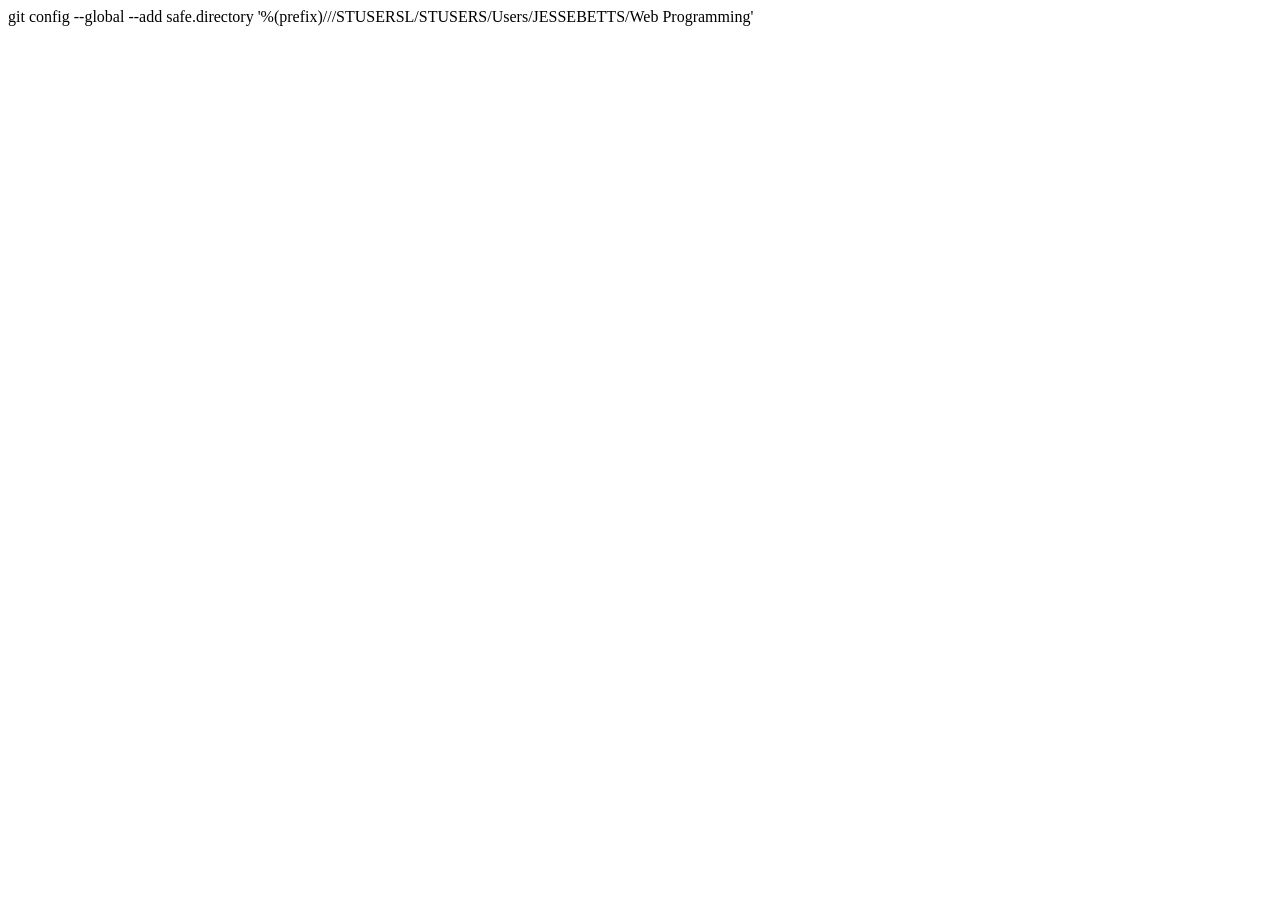
==== Piano/index.html @ d35c2b1c "first commit" ====
<!DOCTYPE html>
<html lang="en">
<head>
    <meta charset="UTF-8">
    <meta name="viewport" content="width=device-width, initial-scale=1.0">
    <title>Document</title>
    <link rel="stylesheet" href="styles.css">
</head>
<body>
    
</body>
</html>git config --global --add safe.directory '%(prefix)///STUSERSL/STUSERS/Users/JESSEBETTS/Web Programming'
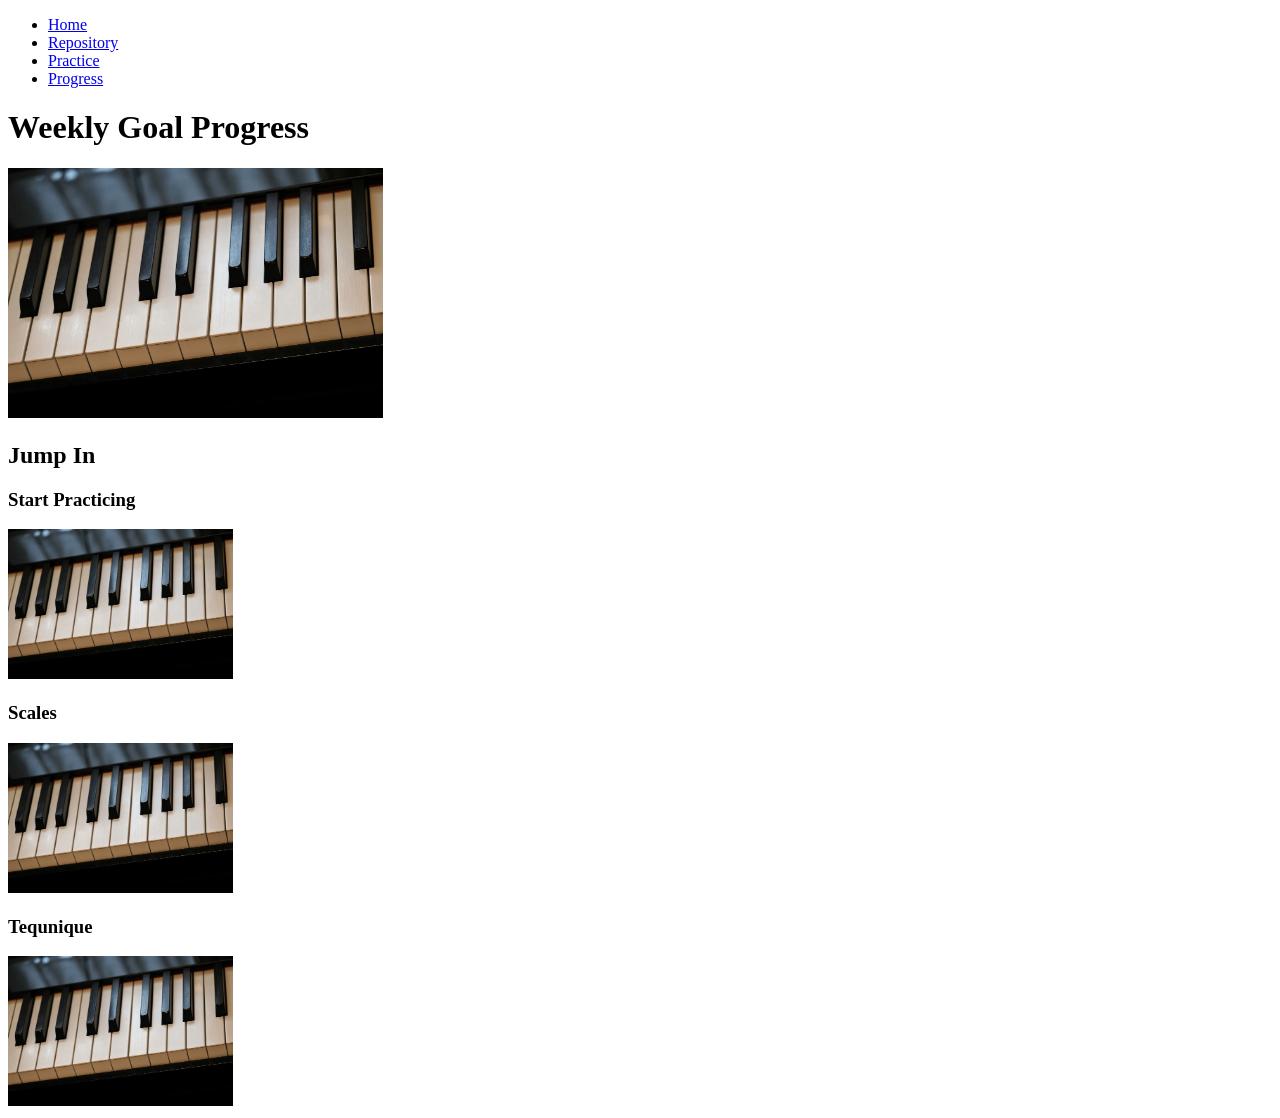
==== commit 27d474c7: "started the file" ====
--- a/Piano/index.html
+++ b/Piano/index.html
@@ -1,12 +1,37 @@
 <!DOCTYPE html>
 <html lang="en">
+
 <head>
     <meta charset="UTF-8">
     <meta name="viewport" content="width=device-width, initial-scale=1.0">
-    <title>Document</title>
+    <title>Piano Practice</title>
     <link rel="stylesheet" href="styles.css">
 </head>
+
 <body>
-    
+    <nav>
+        <ul>
+            <li><a href="index.html">Home</a></li>
+            <li><a href="repository.html">Repository</a></li>
+            <li><a href="practice.html">Practice</a></li>
+            <li><a href="habit.html">Progress</a></li>
+        </ul>
+    </nav>
+
+    <h1>Weekly Goal Progress</h1>
+    <img src="photos/hero-piano.webp" alt="Piano keys" style="height: 250px; width: auto;">
+
+    <h2>Jump In</h2>
+    <div class="option">
+        <h3>Start Practicing</h3>
+        <img src="photos/hero-piano.webp" alt="Piano keys" style="height: 150px; width: auto;">
+        <h3>Scales</h3>
+        <img src="photos/hero-piano.webp" alt="Piano keys" style="height: 150px; width: auto;">
+        <h3>Tequnique</h3>
+        <img src="photos/hero-piano.webp" alt="Piano keys" style="height: 150px; width: auto;">
+
+    </div>
+
 </body>
-</html>git config --global --add safe.directory '%(prefix)///STUSERSL/STUSERS/Users/JESSEBETTS/Web Programming'+
+</html>
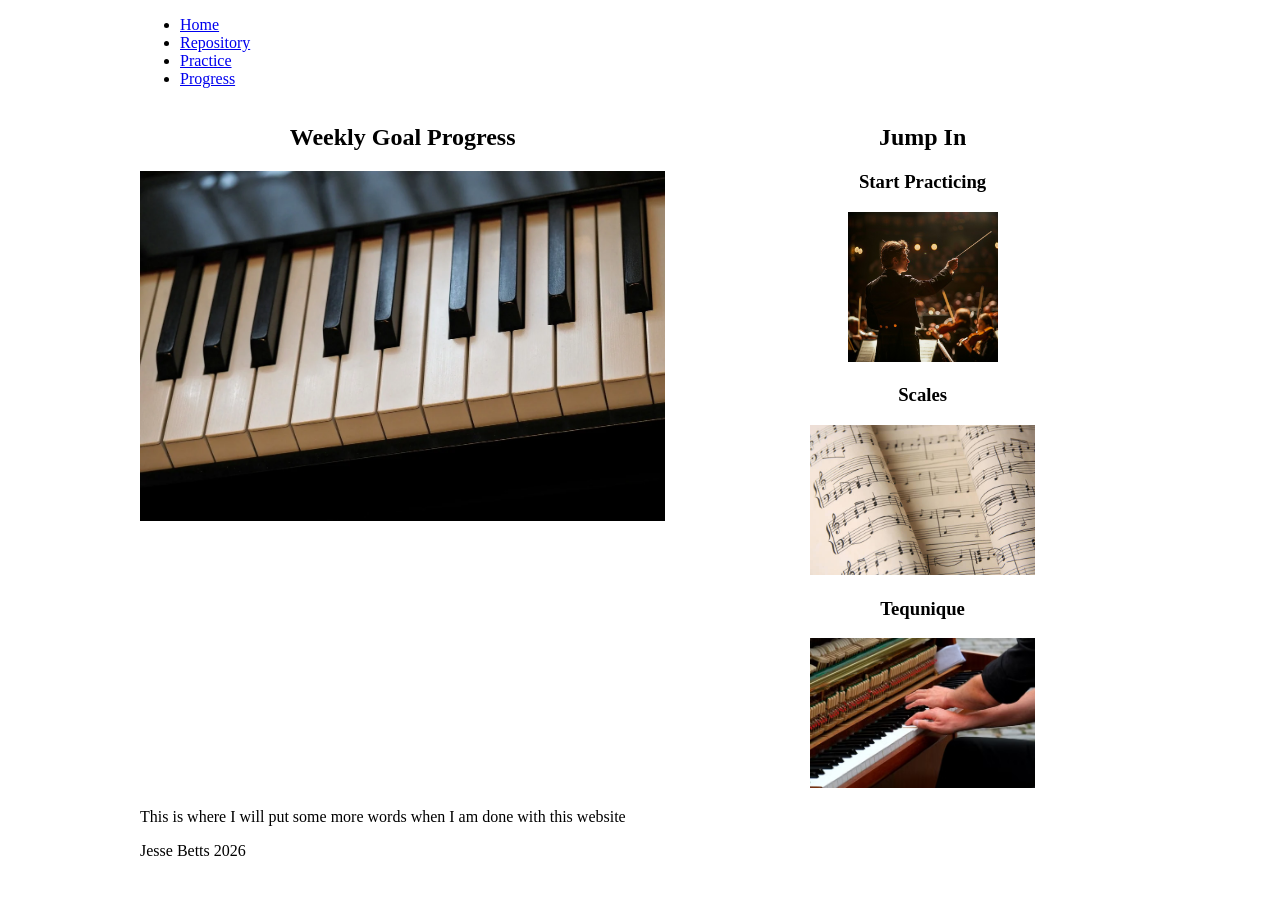
==== commit 8097e460: "added a video" ====
--- a/Piano/index.html
+++ b/Piano/index.html
@@ -18,20 +18,29 @@
         </ul>
     </nav>
 
-    <h1>Weekly Goal Progress</h1>
-    <img src="photos/hero-piano.webp" alt="Piano keys" style="height: 250px; width: auto;">
+    <section class="menu-items">
+        <div>
+            <h1>Weekly Goal Progress</h1>
+            <img src="photos/hero-piano.webp" alt="Piano keys" style="height: 350px; width: auto;">
+        </div>
 
-    <h2>Jump In</h2>
-    <div class="option">
-        <h3>Start Practicing</h3>
-        <img src="photos/hero-piano.webp" alt="Piano keys" style="height: 150px; width: auto;">
-        <h3>Scales</h3>
-        <img src="photos/hero-piano.webp" alt="Piano keys" style="height: 150px; width: auto;">
-        <h3>Tequnique</h3>
-        <img src="photos/hero-piano.webp" alt="Piano keys" style="height: 150px; width: auto;">
+        <div class="options">
+            <h2>Jump In</h2>
+            <h3>Start Practicing</h3>
+            <img src="photos/conductor.jpeg" alt="Piano keys" style="height: 150px; width: auto;">
+            <h3>Scales</h3>
+            <img src="photos/sheetmusic.jpeg" alt="Piano keys" style="height: 150px; width: auto;">
+            <h3>Tequnique</h3>
+            <img src="photos/practice.jpeg" alt="Piano keys" style="height: 150px; width: auto;">
+        </div>
+    </section>
 
-    </div>
+    <p>This is where I will put some more words when I am done with this website</p>
 
+
+    <footer>
+        <p>Jesse Betts 2026</p>
+    </footer>
 </body>
 
 </html>
--- a/Piano/styles.css
+++ b/Piano/styles.css
@@ -0,0 +1,21 @@
+body {
+    max-width: 1000px;
+    margin: 0 auto;
+    padding: 0 20px;
+}
+
+nav{
+    
+}
+
+
+.menu-items {
+    display: flex;
+    gap: 40px;
+    align-items: flex-start;
+}
+
+.menu-items>div {
+    flex: 1;
+    text-align: center;
+}
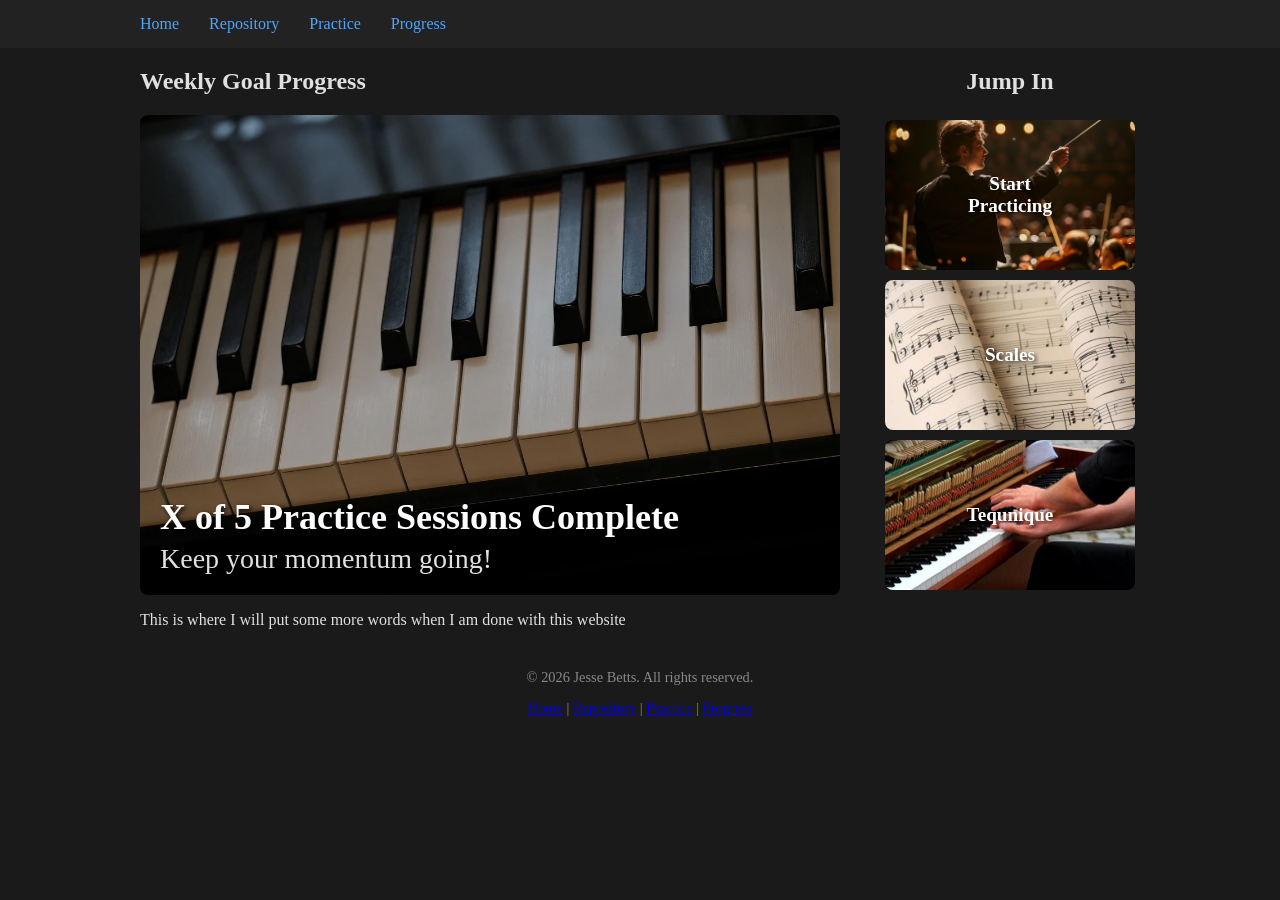
==== commit 292e4ed3: "css updated" ====
--- a/Piano/index.html
+++ b/Piano/index.html
@@ -10,36 +10,52 @@
 
 <body>
     <nav>
-        <ul>
-            <li><a href="index.html">Home</a></li>
-            <li><a href="repository.html">Repository</a></li>
-            <li><a href="practice.html">Practice</a></li>
-            <li><a href="habit.html">Progress</a></li>
-        </ul>
+        <div class="nav-container">
+            <ul>
+                <li><a href="index.html">Home</a></li>
+                <li><a href="repository.html">Repository</a></li>
+                <li><a href="practice.html">Practice</a></li>
+                <li><a href="habit.html">Progress</a></li>
+            </ul>
     </nav>
+    </div>
 
-    <section class="menu-items">
-        <div>
-            <h1>Weekly Goal Progress</h1>
-            <img src="photos/hero-piano.webp" alt="Piano keys" style="height: 350px; width: auto;">
+
+   <section class="menu-items">
+    <div class="hero-card">
+        <h1>Weekly Goal Progress</h1>
+        <img src="photos/hero-piano.webp" alt="Piano keys">
+        <div class="hero-overlay">
+            <h2>X of 5 Practice Sessions Complete</h2>
+            <p>Keep your momentum going!</p>
         </div>
+    </div>
 
         <div class="options">
             <h2>Jump In</h2>
-            <h3>Start Practicing</h3>
-            <img src="photos/conductor.jpeg" alt="Piano keys" style="height: 150px; width: auto;">
-            <h3>Scales</h3>
-            <img src="photos/sheetmusic.jpeg" alt="Piano keys" style="height: 150px; width: auto;">
-            <h3>Tequnique</h3>
-            <img src="photos/practice.jpeg" alt="Piano keys" style="height: 150px; width: auto;">
+
+            <div class="image-card">
+                <h3>Start Practicing</h3>
+                <img src="photos/conductor.jpeg" alt="Piano keys">
+            </div>
+
+            <div class="image-card">
+                <h3>Scales</h3>
+                <img src="photos/sheetmusic.jpeg" alt="Piano keys">
+            </div>
+
+            <div class="image-card">
+                <h3>Tequnique</h3>
+                <img src="photos/practice.jpeg" alt="Piano keys">
+            </div>
         </div>
     </section>
 
     <p>This is where I will put some more words when I am done with this website</p>
 
-
-    <footer>
-        <p>Jesse Betts 2026</p>
+ <footer>
+        <p>&copy; 2026 Jesse Betts. All rights reserved.</p>
+        <p><a href="index.html">Home</a> | <a href="repository.html">Repository</a> | <a href="practice.html">Practice</a> | <a href="habit.html">Progress</a></p>
     </footer>
 </body>
 
--- a/Piano/styles.css
+++ b/Piano/styles.css
@@ -2,20 +2,233 @@
     max-width: 1000px;
     margin: 0 auto;
     padding: 0 20px;
-}
-
-nav{
+    background-color: #1a1a1a;
+    color: #e0e0e0;
+}
+nav {
+    width: 100vw;
+    position: relative;
+    left: 50%;
+    right: 50%;
+    margin-left: -50vw;
+    margin-right: -50vw;
+    background-color: #222; 
+}
+
+.nav-container {
+    max-width: 1000px;
+    margin: 0 auto;
+    padding: 0 20px; 
+}
+
+nav ul {
+    list-style: none;
+    padding: 15px 0;
+    margin: 0;
+    display: flex;
+    /* justify-content: center;  */
+    gap: 30px;
+}
+nav a {
+    color: #4da6ff;
+    text-decoration: none;
+}
+
+.hero-card {
+    position: relative;
+    display: flex;
+    flex-direction: column;
+    flex: 1;
+}
+
+.hero-card img {
+    width: 100%;
+    height: 100%;
+    object-fit: cover;
+    border-radius: 8px;
+    filter: brightness(0.7); 
+}
+
+.hero-overlay {
+    position: absolute;
+    bottom: 20px;
+    left: 20px;
+    right: 20px;
+    color: white;
+    text-shadow: 2px 2px 4px rgba(0, 0, 0, 0.9);
+}
+
+.hero-overlay h2 {
+    margin: 0 0 5px 0;
+    font-size: 2.25rem;
+}
+
+.hero-overlay p {
+    margin: 0;
+    font-size: 1.75rem;
+    color: #e0e0e0;
+}
+
+.menu-items {
+    display: flex;
+    gap: 40px;
+    flex-direction: row;
+    align-items: stretch;
+}
+
+.menu-items img {
+    object-fit: cover;
+    object-position: center;
+    height: 100%;
+}
+
+
+.menu-items > div:first-child {
+    display: flex;
+    flex-direction: column;
+    flex: 1;
+}
+
+.menu-items > div:first-child img {
+    width: 100%;
+    height: 100%;         
+    object-fit: cover;     
+    border-radius: 8px;
     
 }
 
-
-.menu-items {
-    display: flex;
-    gap: 40px;
-    align-items: flex-start;
-}
-
-.menu-items>div {
-    flex: 1;
+.options {
     text-align: center;
-}+    display: flex;
+    flex-direction: column;
+    justify-content: space-between; }
+
+.image-card {
+    position: relative;
+    margin: 5px;
+}
+
+.image-card img {
+    display: block;
+    height: 150px;
+    width: 250px;
+    border-radius: 8px;
+    object-fit: cover;
+    object-position: center;
+}
+
+.image-card h3 {
+    position: absolute;
+    top: 50%;
+    left: 50%;
+    transform: translate(-50%, -50%);
+    color: white;
+    text-shadow: 2px 2px 4px rgba(0, 0, 0, 0.8);
+    margin: 0;
+    font-size: 1.2rem;
+}
+
+footer {
+    margin-top: 40px;
+    text-align: center;
+    font-size: 0.9rem;
+    color: #888;
+}
+
+
+/* #region REPOSITORY */
+.repository-main {
+    margin-top: 20px;
+    display:flex;
+    justify-content: center;
+    flex-direction: column;
+    
+}
+
+.repo-header h1 {
+    font-size: 1.8rem;
+    margin-bottom: 5px;
+}
+
+.repo-flexbox{
+    display: flex;
+justify-content: space-between;}
+
+.repo-header p {
+    color: #888;
+    margin-bottom: 25px;
+}
+
+.repo-list {
+    display: flex;
+    flex-direction: column;
+    gap: 10px;
+}
+
+.repo-item {
+    background-color: #222;
+    padding: 15px 20px;
+    border: 1px solid #333;
+    border-radius: 4px;
+    display: flex;
+    justify-content: space-between;
+    align-items: center;
+}
+
+.repo-item a {
+    color: #4da6ff;
+    text-decoration: none;
+}
+
+
+/* #endregion */
+
+.practice-main {
+    margin-top: 20px;
+}
+
+.practice-header h1 {
+    font-size: 1.8rem;
+    margin-bottom: 5px;
+}
+
+.practice-header p {
+    color: #888;
+    margin-bottom: 25px;
+}
+
+.practice-list {
+    display: flex;
+    flex-direction: column;
+    gap: 10px;
+}
+
+.practice-item {
+    background-color: #222;
+    padding: 15px 20px;
+    display: flex;
+    justify-content: space-between;
+    align-items: center;
+}
+
+.practice-item h3 {
+    margin: 0 0 5px 0;
+    font-size: 1.1rem;
+    color: #fff;
+}
+
+.practice-item p {
+    margin: 0;
+    color: #aaa;
+    font-size: 0.9rem;
+}
+
+.practice-item a {
+    color: #4da6ff;
+    text-decoration: none;
+    font-size: 0.95rem;
+}
+
+
+
+/* #region Practice */
